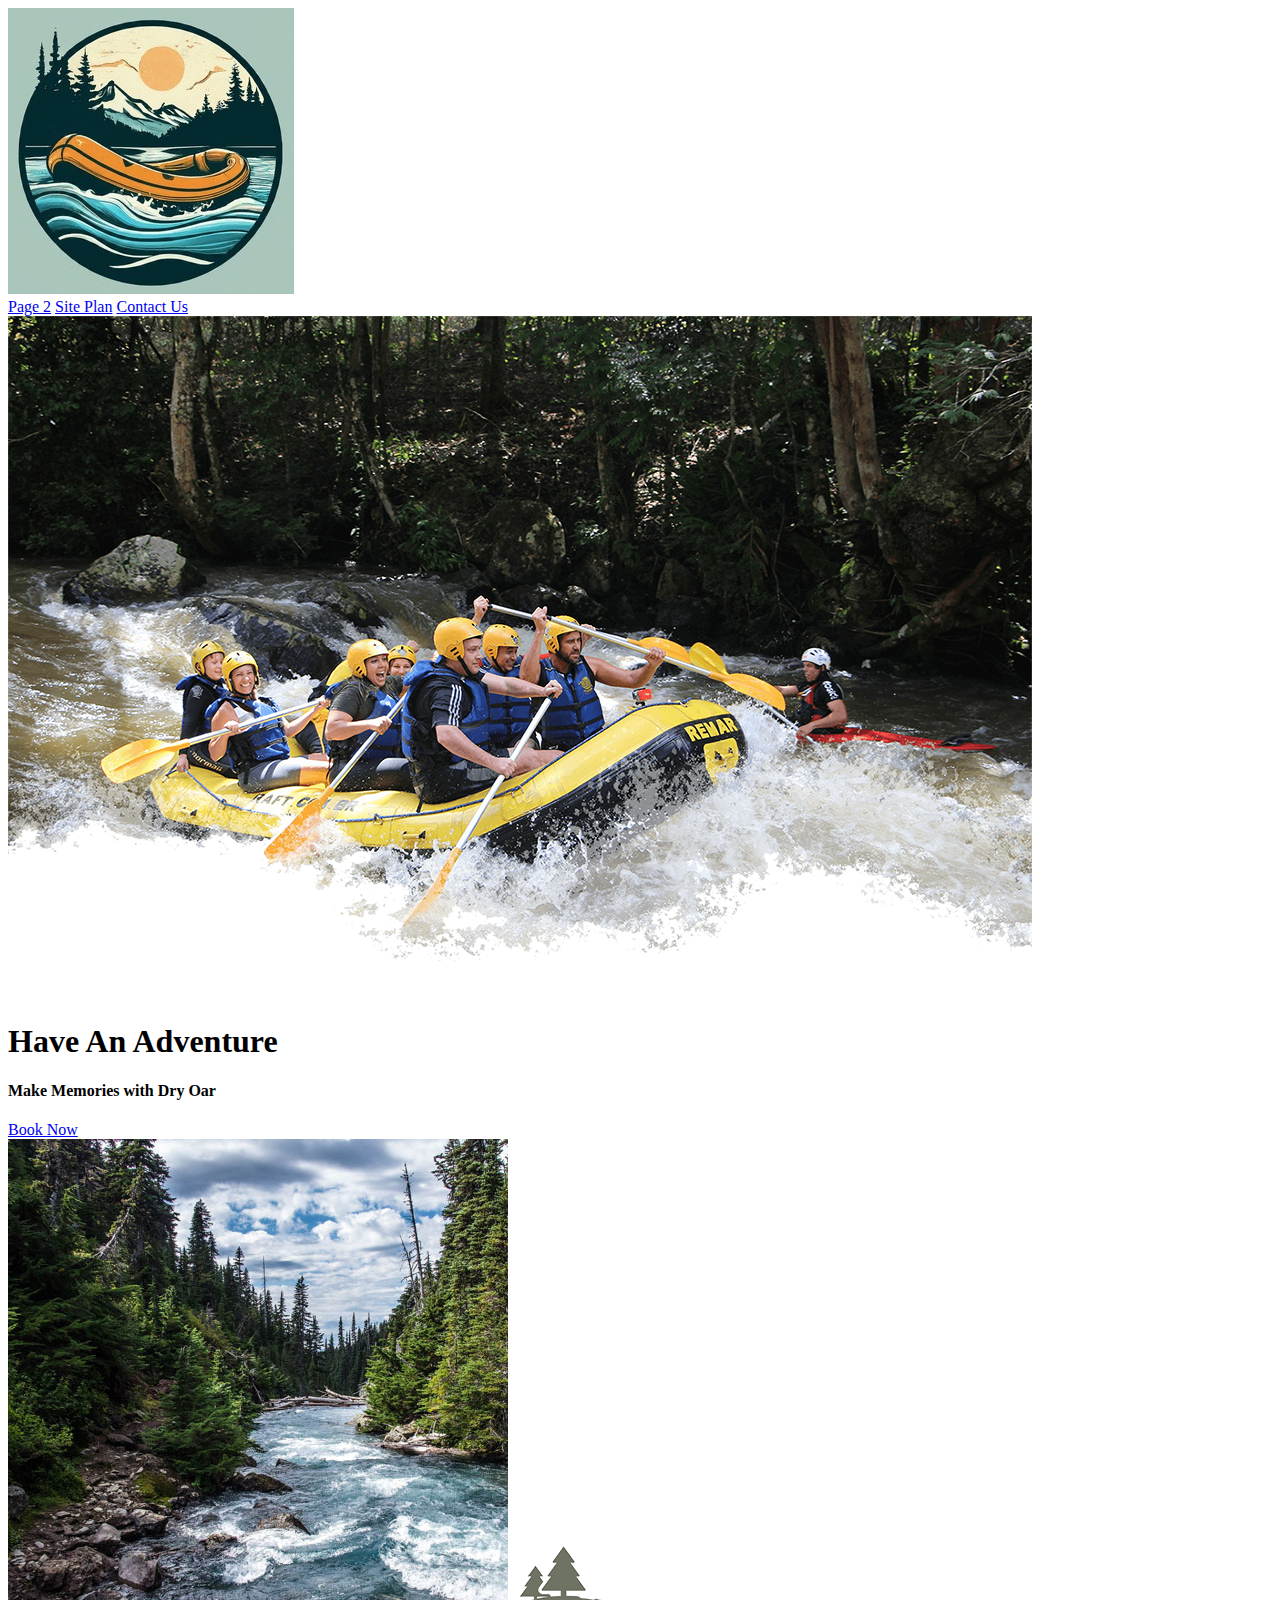
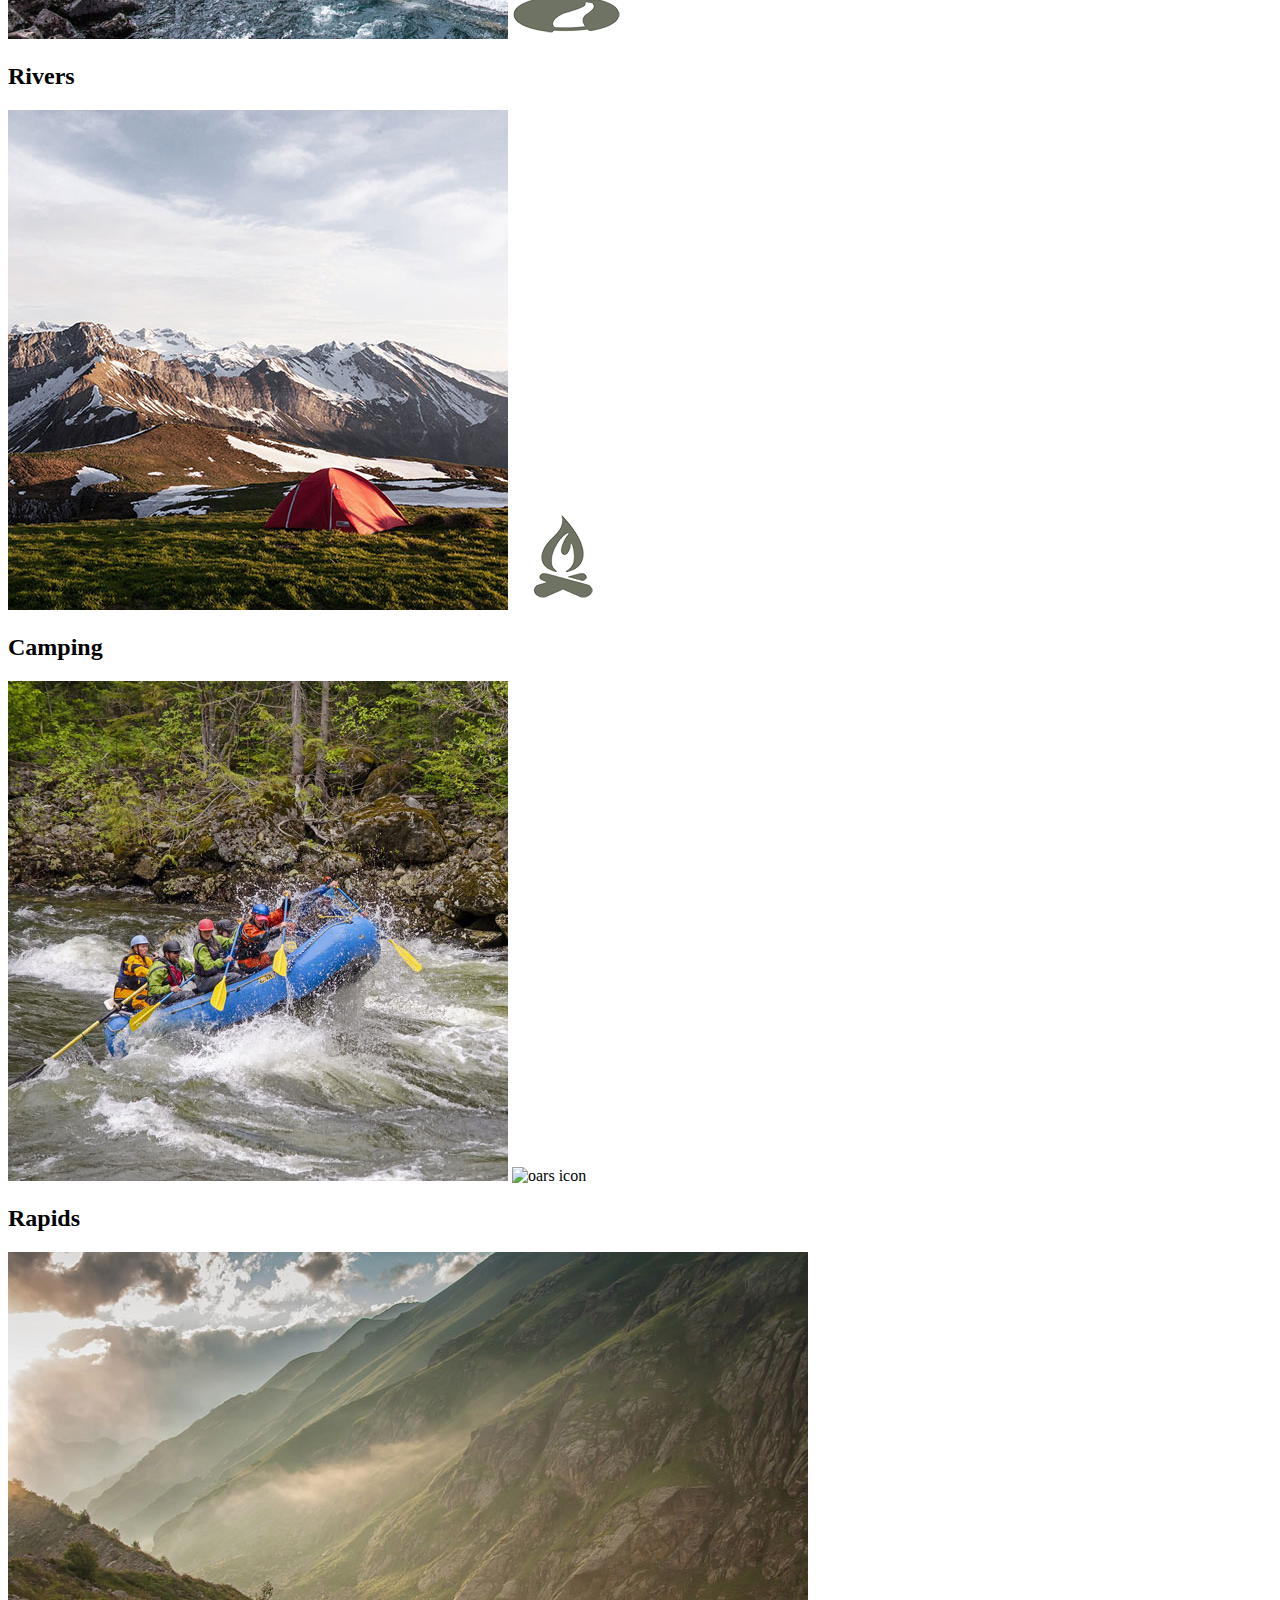
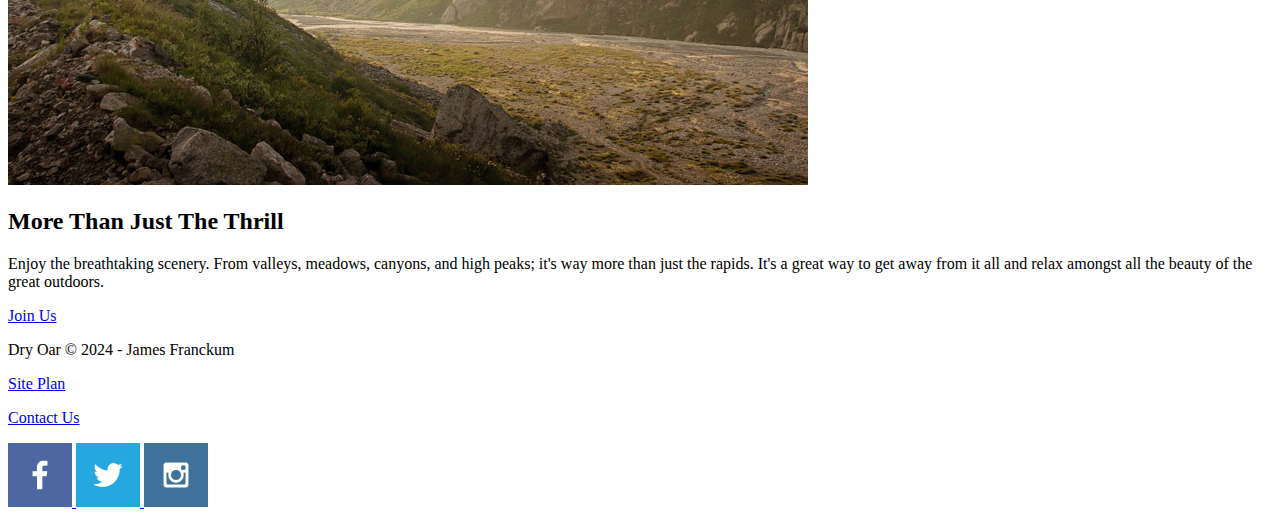
==== wwr/index.html @ 5904054d "created index.html" ====
<!DOCTYPE html>
<html lang="en">
<head>
    <meta charset="UTF-8">
    <meta name="viewport" content="width=device-width, initial-scale=1.0">
    <title>Whitewater Rafting Vacations | Dry Oar Boating | Home</title>
</head>
<body>
    <header>
        <a id="logo_link" href="index.html">
            <img src="images/rwwr_logo.jpg" alt="Dry Oar Logo">
        </a>
        <nav>
            <a href="index.html"></a>
            <a href="#">Page 2</a>
            <a href="site_plan-refting.html">Site Plan</a>
            <a href="contactus.html">Contact Us</a>
        </nav>
    </header>
    <div id="hero">
        <div id="hero-box">
            <img id="hero-img" src="images/hero.png" alt="People enjoying white water rafting">
        </div>
        <section id="hero-msg">
            <h1 class="home-title">Have An Adventure</h1>
            <h4>Make Memories with Dry Oar </h4>
            <div class='button-box'>
                <a class='book' href="contactus.html">Book Now</a>
            </div>
        </section>
    </div>
    <main class="home-grid">
        <section class="rivers-card">
            <img class="card-img" src="images/rivers.jpg" alt="river in forest">
            <img class="icon" src="images/river_icon.png" alt="river icon">
            <h2>Rivers</h2>
        </section>
        <section class="campping-card">
            <img class="card-img" src="images/camping.jpg" alt="tent int the mountains">
            <img class="icon" src="images/fire_icon.png" alt="fire icon">
            <h2>Camping</h2>
        </section>
        <section class="rapids-card">
            <img class="card-img" src="images/rapids.jpg" alt="rafting boat">
            <img class="icon" src="images/ oars.png" alt="oars icon">
            <h2>Rapids</h2>
        </section>
        <img class="mountains" src="images/mountains.jpg" alt="Misty mountains">
    <section class="msg">
        <h2>More Than Just The Thrill</h2>
        <p>Enjoy the breathtaking scenery. From valleys, meadows, canyons, and high peaks; it's way more than just the rapids. It's a great way to get away from it all and relax amongst all the beauty of the great outdoors. </p>
        <a class='join' href="rivers.html">Join Us</a>
    </section>
    </main>
    <footer>
        <p>Dry Oar &copy; 2024 - James Franckum</p>
        <p><a href="site-plan-rafting.html">Site Plan</a></p>
        <p><a href="contactus.html">Contact Us</a></p>
        <div class="social">
            <a href="https://facebook.com">
                <img src="images/facebook.png" alt="fb icon">
            </a>
            <a href="https://twitter.com">
                <img src="images/twitter.png" alt="twitter icon">
            </a>
            <a href="https://instagram.com">
                <img src="images/instagram.png" alt="instagram icon">
            </a>
        </div>
    </footer>
</body>
</html>
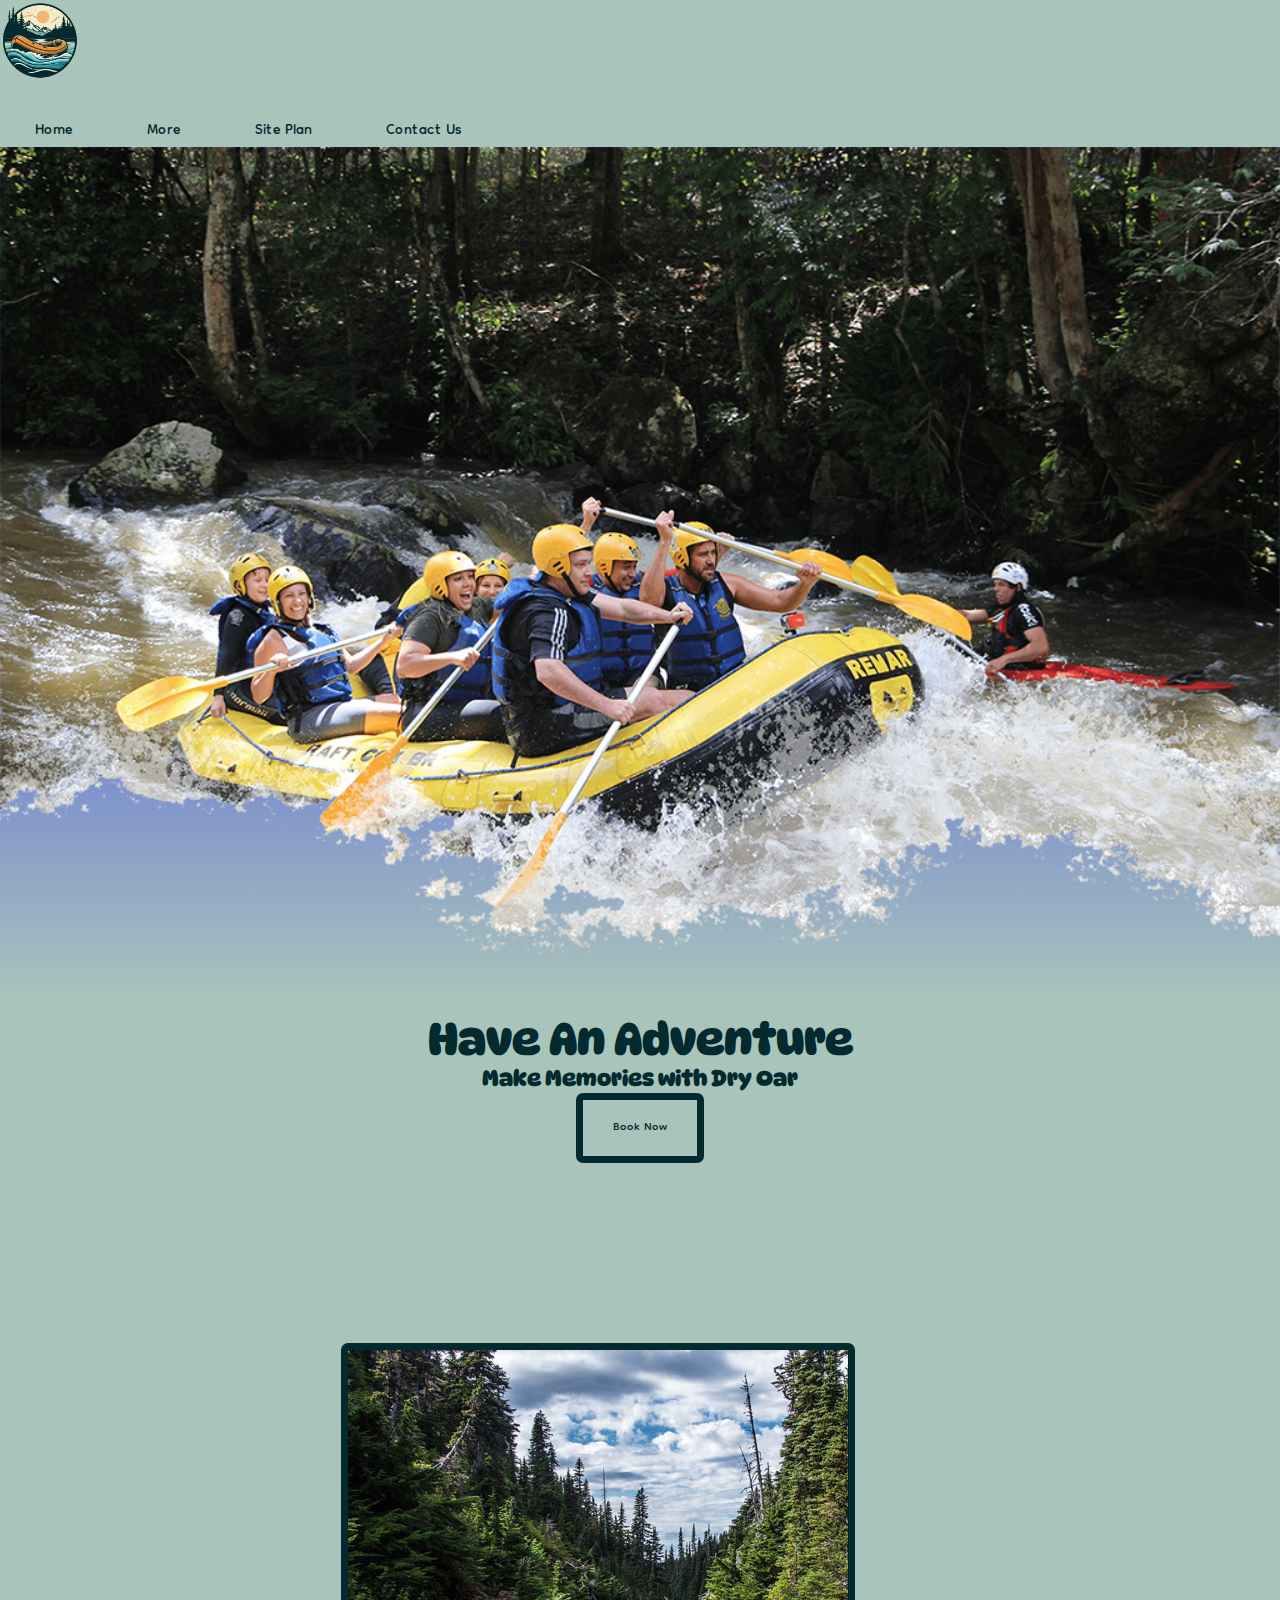
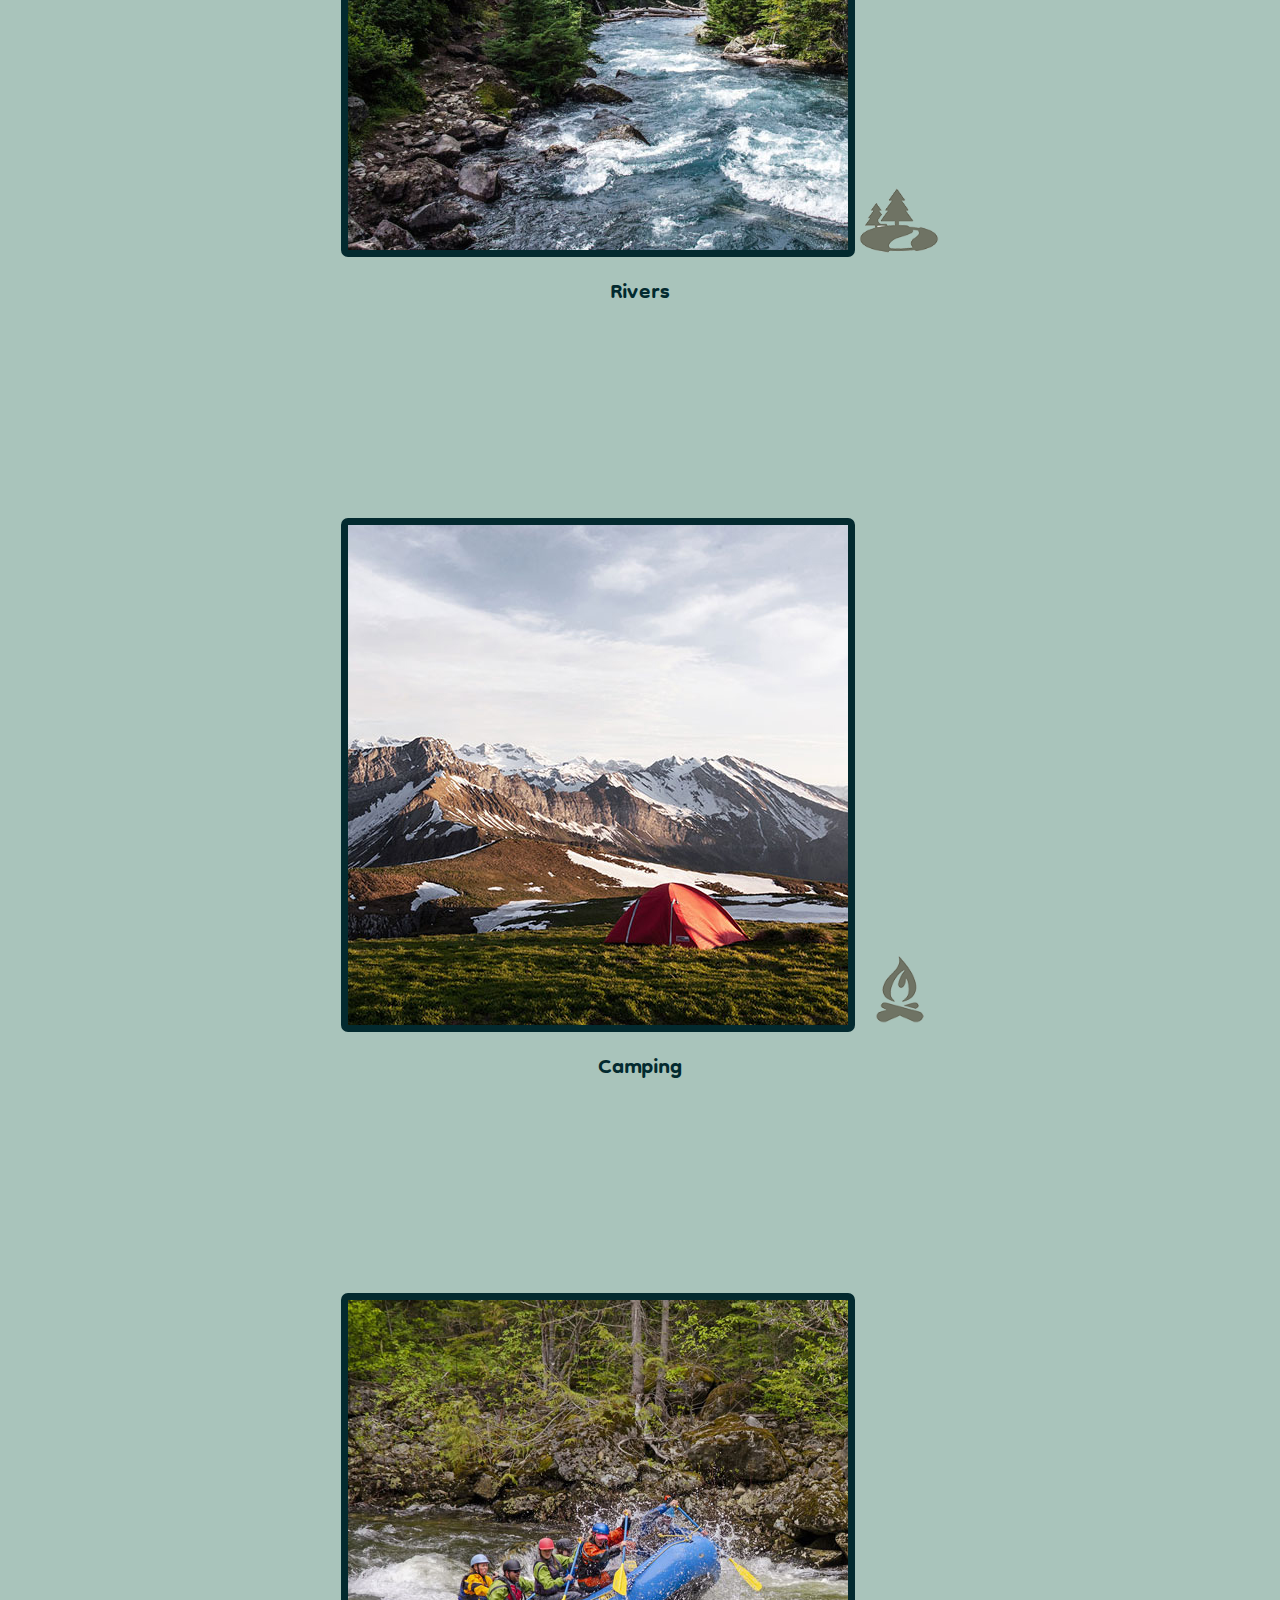
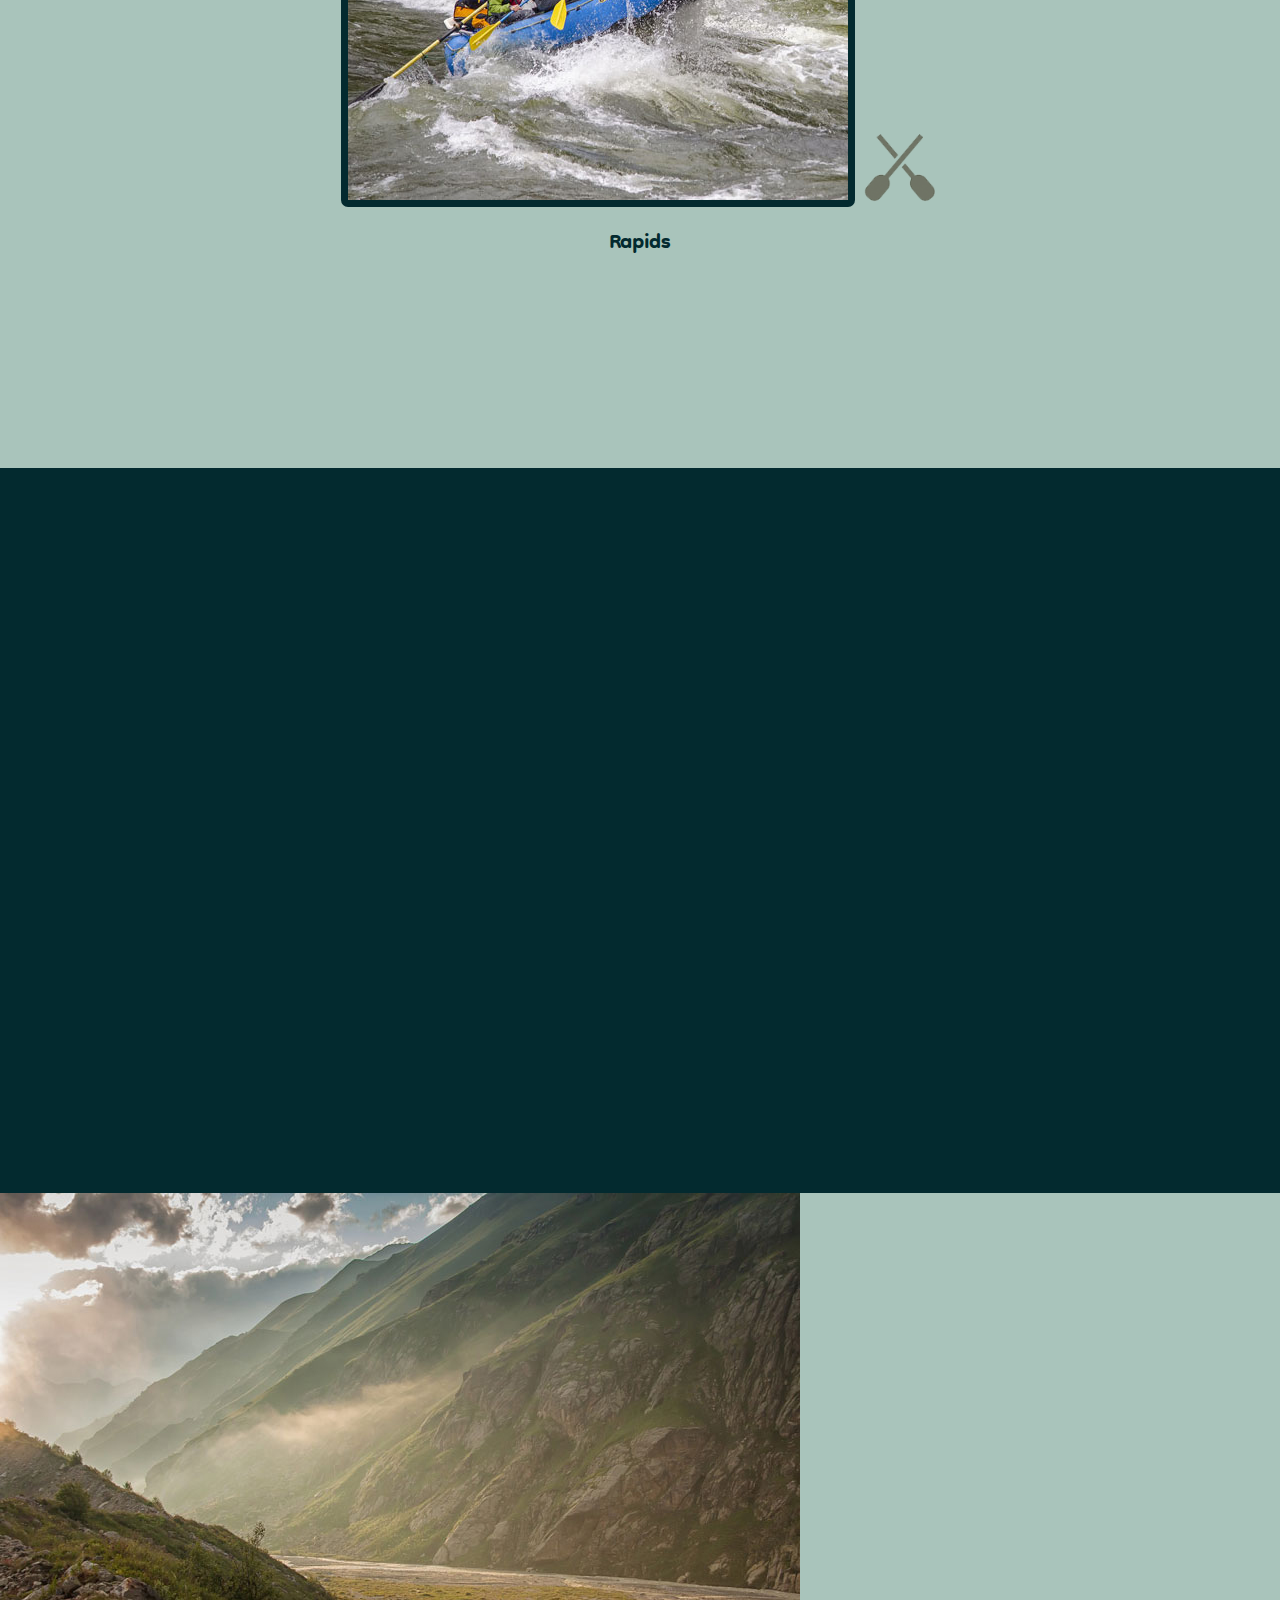
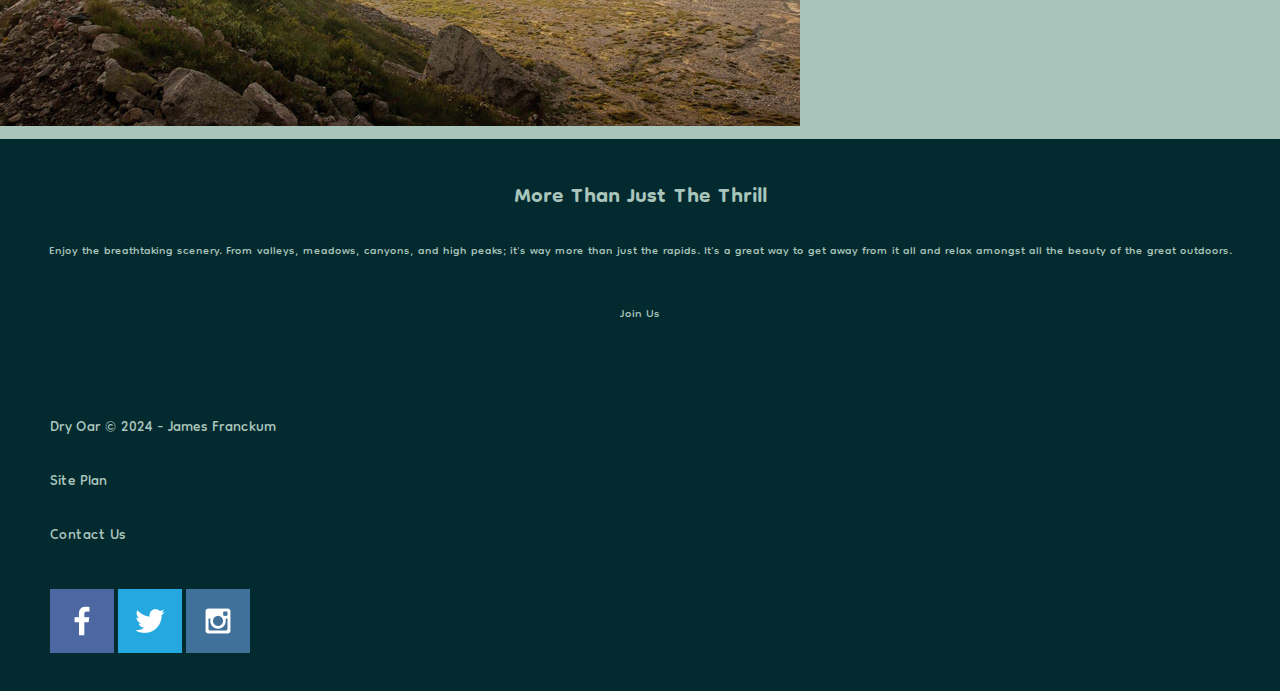
==== commit 456a38db: "w 4 and 5" ====
--- a/wwr/index.html
+++ b/wwr/index.html
@@ -1,18 +1,23 @@
 <!DOCTYPE html>
 <html lang="en">
 <head>
+    <link rel="stylesheet" href="styles/index.css">
     <meta charset="UTF-8">
     <meta name="viewport" content="width=device-width, initial-scale=1.0">
-    <title>Whitewater Rafting Vacations | Dry Oar Boating | Home</title>
+    <title> id="title">Whitewater Rafting Vacations | Dry Oar Boating | Home</title>
+    <link rel="preconnect" href="https://fonts.googleapis.com">
+    <link rel="preconnect" href="https://fonts.gstatic.com" crossorigin>
+    <link href="https://fonts.googleapis.com/css2?family=Dongle&family=DynaPuff:wght@400..700&family=Knewave&display=swap" rel="stylesheet">
 </head>
 <body>
+    <div id="content">
     <header>
         <a id="logo_link" href="index.html">
-            <img src="images/rwwr_logo.jpg" alt="Dry Oar Logo">
+            <img class="logo" src="images/rwwr_logo.jpg" alt="Dry Oar Logo">
         </a>
         <nav>
-            <a href="index.html"></a>
-            <a href="#">Page 2</a>
+            <a href="index.html">Home</a>
+            <a href="#">More</a>
             <a href="site_plan-refting.html">Site Plan</a>
             <a href="contactus.html">Contact Us</a>
         </nav>
@@ -35,38 +40,40 @@
             <img class="icon" src="images/river_icon.png" alt="river icon">
             <h2>Rivers</h2>
         </section>
-        <section class="campping-card">
+        <section class="camping-card">
             <img class="card-img" src="images/camping.jpg" alt="tent int the mountains">
             <img class="icon" src="images/fire_icon.png" alt="fire icon">
             <h2>Camping</h2>
         </section>
         <section class="rapids-card">
             <img class="card-img" src="images/rapids.jpg" alt="rafting boat">
-            <img class="icon" src="images/ oars.png" alt="oars icon">
+            <img class="icon" src="images/oars.png" alt="oars icon">
             <h2>Rapids</h2>
         </section>
+        <div id="background"></div>
         <img class="mountains" src="images/mountains.jpg" alt="Misty mountains">
-    <section class="msg">
-        <h2>More Than Just The Thrill</h2>
-        <p>Enjoy the breathtaking scenery. From valleys, meadows, canyons, and high peaks; it's way more than just the rapids. It's a great way to get away from it all and relax amongst all the beauty of the great outdoors. </p>
-        <a class='join' href="rivers.html">Join Us</a>
-    </section>
+        <section class="msg">
+            <h2>More Than Just The Thrill</h2>
+            <p>Enjoy the breathtaking scenery. From valleys, meadows, canyons, and high peaks; it's way more than just the rapids. It's a great way to get away from it all and relax amongst all the beauty of the great outdoors. </p>
+            <a class='join' href="rivers.html">Join Us</a>
+        </section>
     </main>
     <footer>
         <p>Dry Oar &copy; 2024 - James Franckum</p>
         <p><a href="site-plan-rafting.html">Site Plan</a></p>
         <p><a href="contactus.html">Contact Us</a></p>
         <div class="social">
-            <a href="https://facebook.com">
+            <a href="https://facebook.com" target="_blank">
                 <img src="images/facebook.png" alt="fb icon">
             </a>
-            <a href="https://twitter.com">
+            <a href="https://twitter.com" target="_blank">
                 <img src="images/twitter.png" alt="twitter icon">
             </a>
-            <a href="https://instagram.com">
+            <a href="https://instagram.com" target="_blank">
                 <img src="images/instagram.png" alt="instagram icon">
             </a>
         </div>
     </footer>
+</div>
 </body>
 </html>--- a/wwr/styles/index.css
+++ b/wwr/styles/index.css
@@ -0,0 +1,187 @@
+.dongle-regular {
+    font-family: "Dongle", sans-serif;
+    font-weight: 400px;
+    font-style: normal;
+    font-size: 100px;
+  }
+.dynapuff{
+    font-family: "DynaPuff", system-ui;
+    font-optical-sizing: auto;
+    font-weight: 5%;
+    font-style: normal;
+    font-variation-settings:
+      "wdth" 200;
+  }
+.knewave-regular {
+    font-family: "Knewave", system-ui;
+    font-weight: 400;
+    font-style: normal;
+  }
+head{
+    text-align: center;
+}
+h4{
+    padding-bottom: 20px;
+}
+h1, h4{
+    font-family: "DynaPuff", sans-serif;
+}
+body{
+    background-color: #a9c4bb;
+    color: #032a2f;
+    font-family: "Dongle", sans-serif;
+    font-size: 22px;
+    margin: 0;
+    padding: 0;
+}
+h2{
+    margin: 0;
+}
+header{
+    background-color: #a9c4bb;
+    color: #032a2f;
+    text-align: left;
+}
+#content{
+    max-width: 1600px;
+    margin: 0 auto;
+}
+nav a{
+    text-align: 0 auto;
+    color: #032a2f;
+    background-color: #a9c4bb;
+    text-decoration: none;
+    padding: 35px;
+}
+nav a:hover{
+    background-color: #032a2f;
+    color: #a9c4bb;
+    text-decoration: none;
+}
+#hero-img{
+    background-color: aliceblue;
+    background-image: linear-gradient(blue, #a9c4bb);
+}
+.home-title{
+    color: #032a2f;
+    margin: 0 auto;
+    text-align: center;
+    font-size: 2em;
+    margin-top: 10px;
+}
+#hero-msg h1{
+    margin: 0 auto;
+    text-align: center;
+}
+#hero-msg h4{
+    margin: 0 auto;
+    text-align: center;
+    color: #032a2f;
+}
+.button-box{
+    margin: 0 auto;
+    text-align: center;
+}
+#background{
+    background-color: #032a2f;
+    height: 725px;
+}
+.book{
+    background-color: #a9c4bb;
+    color: #032a2f;
+    text-decoration: none;
+    margin: 0 auto;
+    text-align: center;
+    font-size: 18px;
+    padding: 15px 30px;
+    margin-top: 50px;
+    border: 7px #032a2f solid;
+    border-radius: 7px;
+}
+.join{
+    background-color: #032a2f;
+    color: #a9c4bb;
+    text-decoration: none;
+    font-size: 18px;
+    padding: 15px 30px;
+    margin-top: 50px;
+    border: 10px #032a2f solid;
+}
+.join:hover{
+    color: #eb8d2d;
+    font-weight: bold;
+    background-color: #a9c4bb;
+    border: 7px #eb8d2d solid;
+    border-radius: 7px;
+}
+.book:hover{
+    background-color: #a9c4bb;
+    color: #eb8d2d;
+    font-weight: bold;
+    border: 7px #eb8d2d solid;
+    border-radius: 7px;
+}
+.msg{
+    background-color: #032a2f;
+    text-align: center;
+    padding: 35px;
+}
+.msg h2{
+    color: #a9c4bb;
+}
+.msg p{
+    color: #a9c4bb;
+    font-size: .8em;
+    padding-bottom: 15px;
+}
+footer{
+    background-color: #032a2f;
+    color: #a9c4bb;
+    padding: 25px 50px;
+}
+footer a{
+    color: #a9c4bb;
+    text-decoration: none;
+    background-color: #032a2f;
+}
+footer .social img{
+    padding-top: 15px;
+}
+footer a:hover{
+    color: #032a2f;
+    background-color: #a9c4bb;
+}
+.icon{
+    width: 80px;
+    margin: 0 auto;
+    text-align: center;
+    padding-top: 10px;
+}
+#hero-img{
+    width: 100%;
+    margin: 0 auto;
+    text-align: center;
+}
+.logo{
+    width: 80px;
+    padding-bottom: 22px;
+}
+#logo_link{
+    padding-top: 5px;
+}
+.rivers-card{
+    text-align: center;
+    margin: 200px 0;
+}
+.card-img{
+    border: 7px #032a2f solid;
+    border-radius: 7px;
+}
+.camping-card{
+    text-align: center;
+    margin: 200px 0;
+}
+.rapids-card{
+    text-align: center;
+    margin: 200px 0;
+}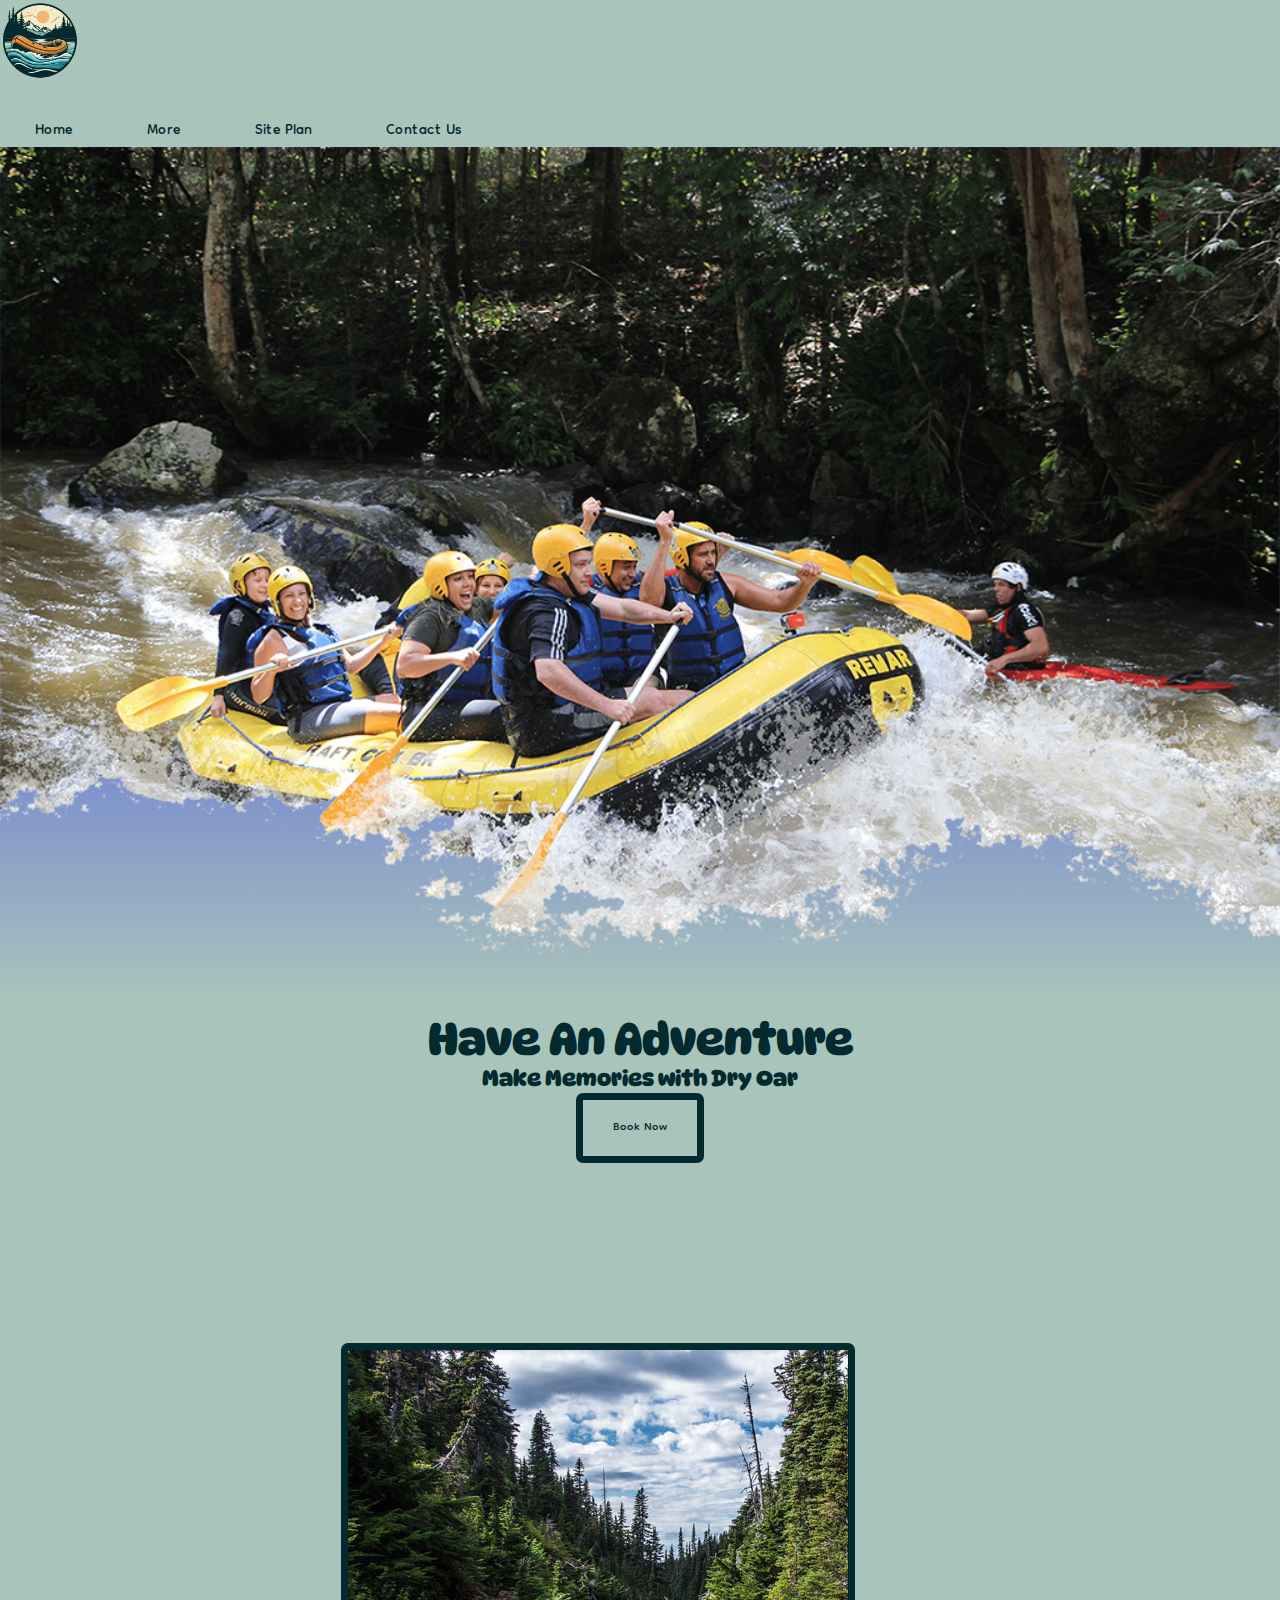
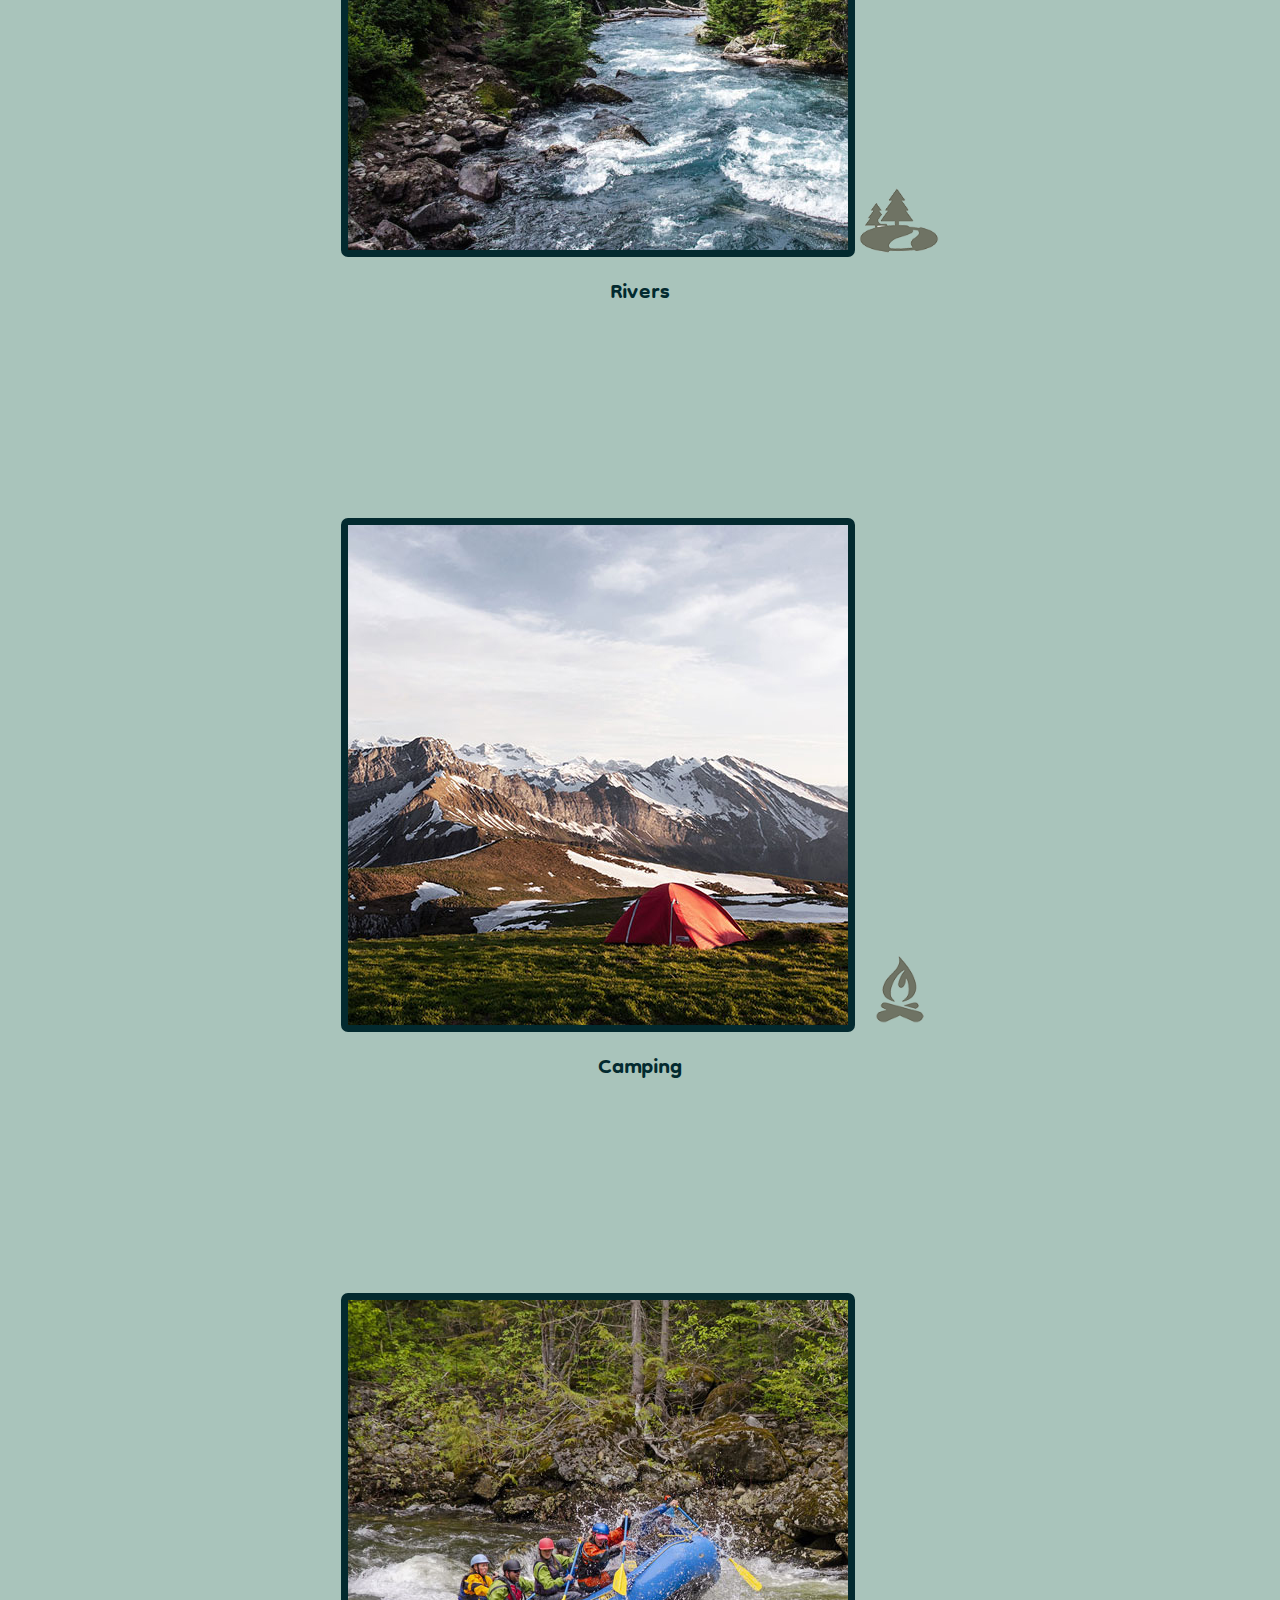
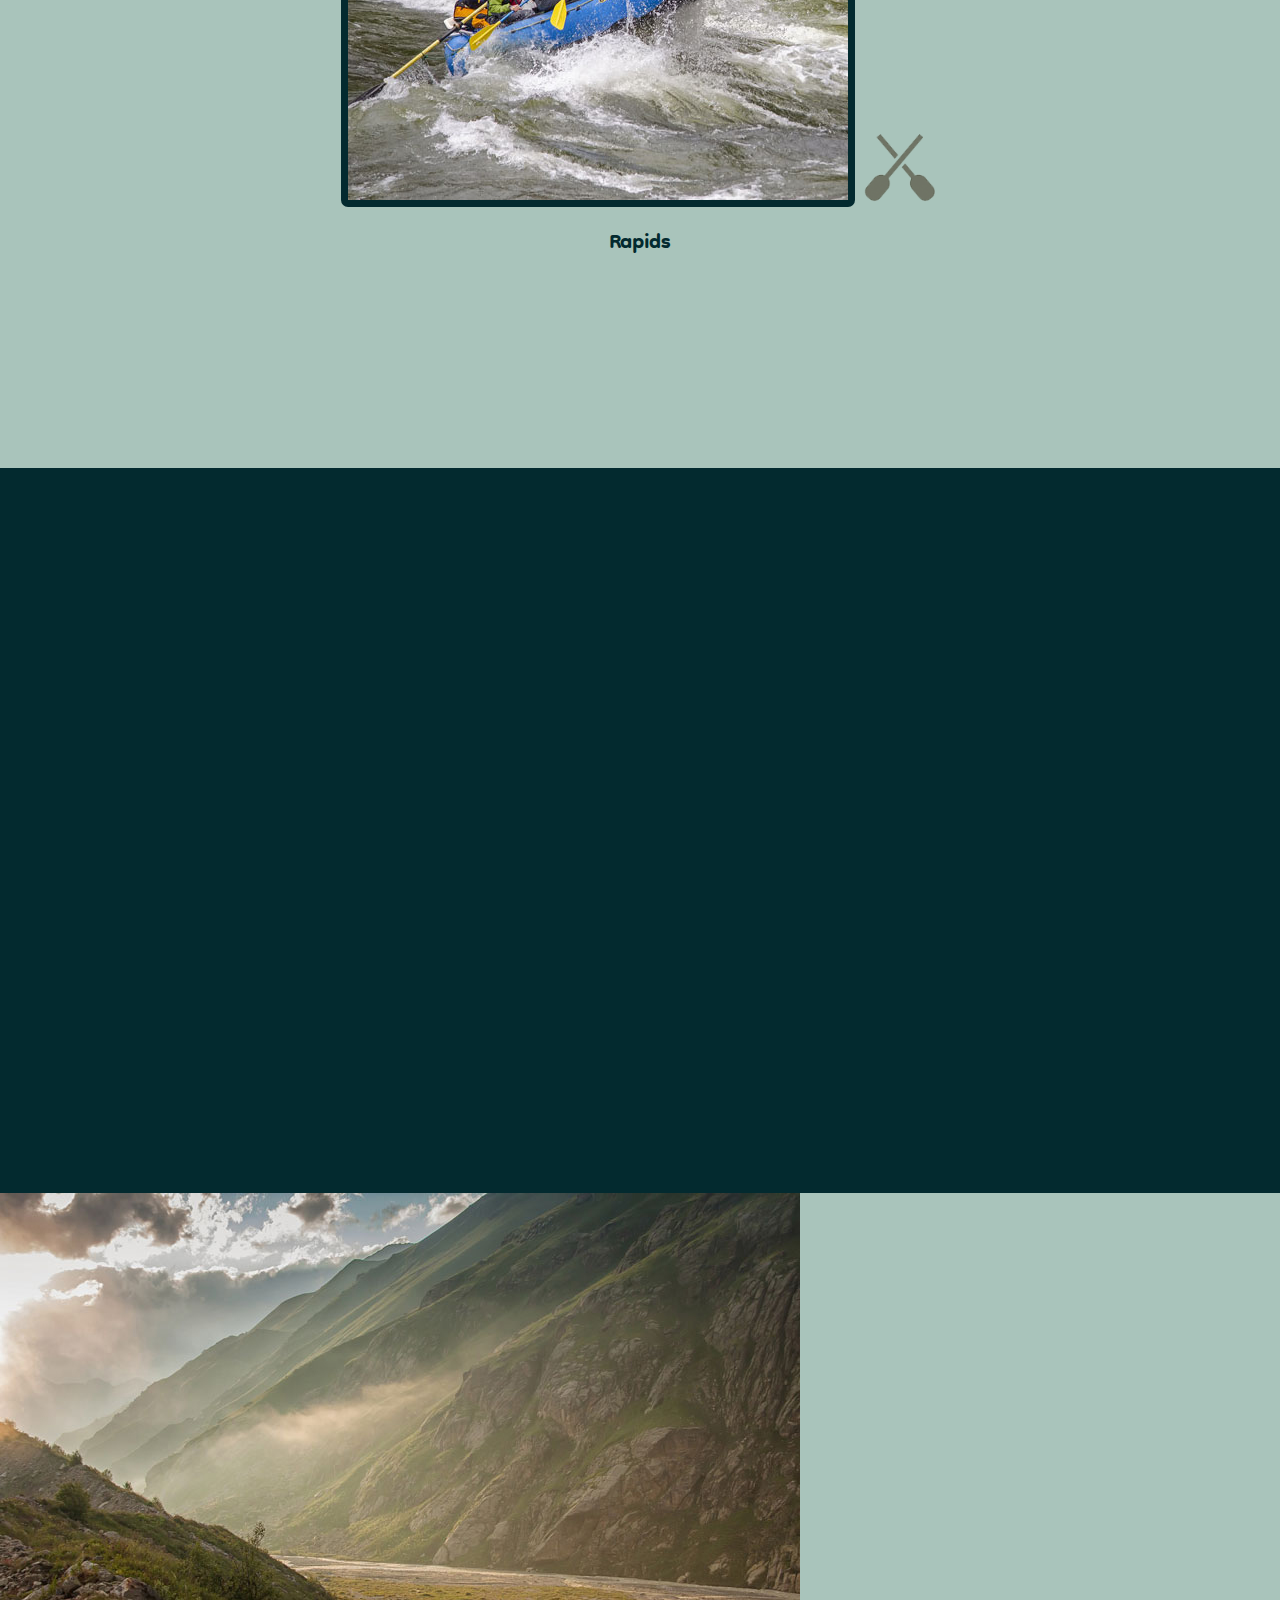
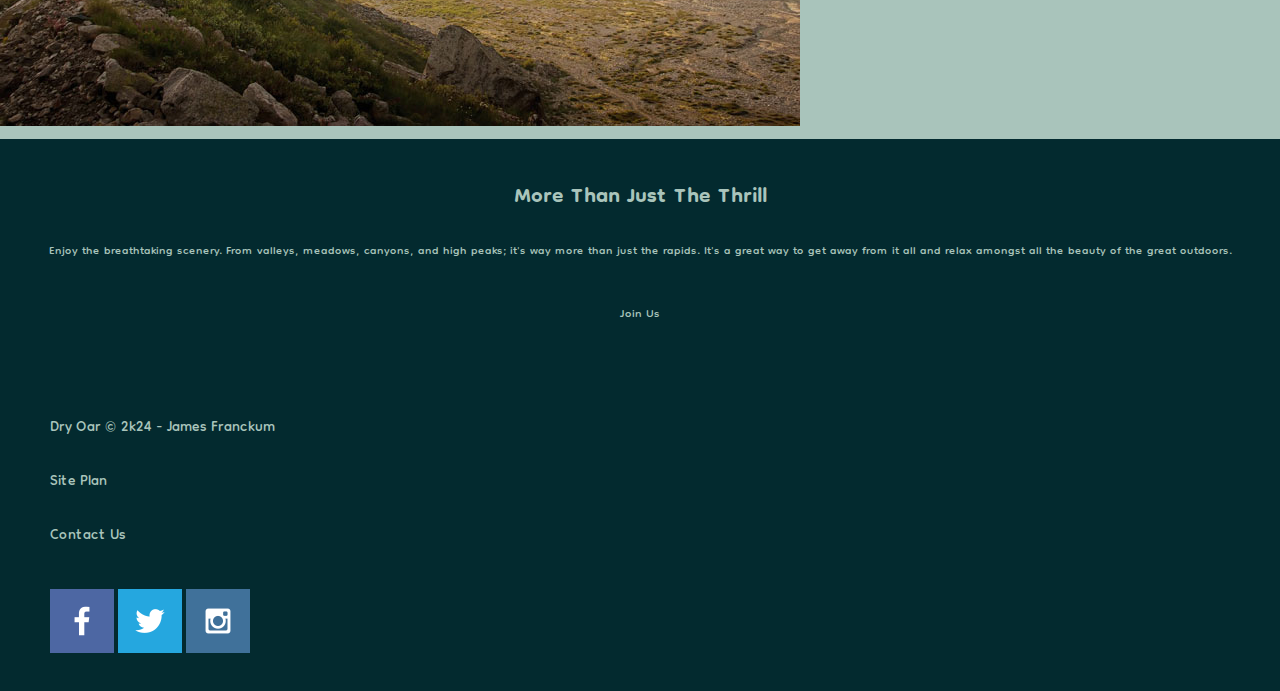
==== commit 7021b827: "final touches 2" ====
--- a/wwr/index.html
+++ b/wwr/index.html
@@ -59,7 +59,7 @@
         </section>
     </main>
     <footer>
-        <p>Dry Oar &copy; 2024 - James Franckum</p>
+        <p>Dry Oar &copy; 2k24 - James Franckum</p>
         <p><a href="site-plan-rafting.html">Site Plan</a></p>
         <p><a href="contactus.html">Contact Us</a></p>
         <div class="social">
--- a/wwr/styles/index.css
+++ b/wwr/styles/index.css
@@ -1,6 +1,6 @@
 .dongle-regular {
     font-family: "Dongle", sans-serif;
-    font-weight: 400px;
+    font-weight: 401px;
     font-style: normal;
     font-size: 100px;
   }
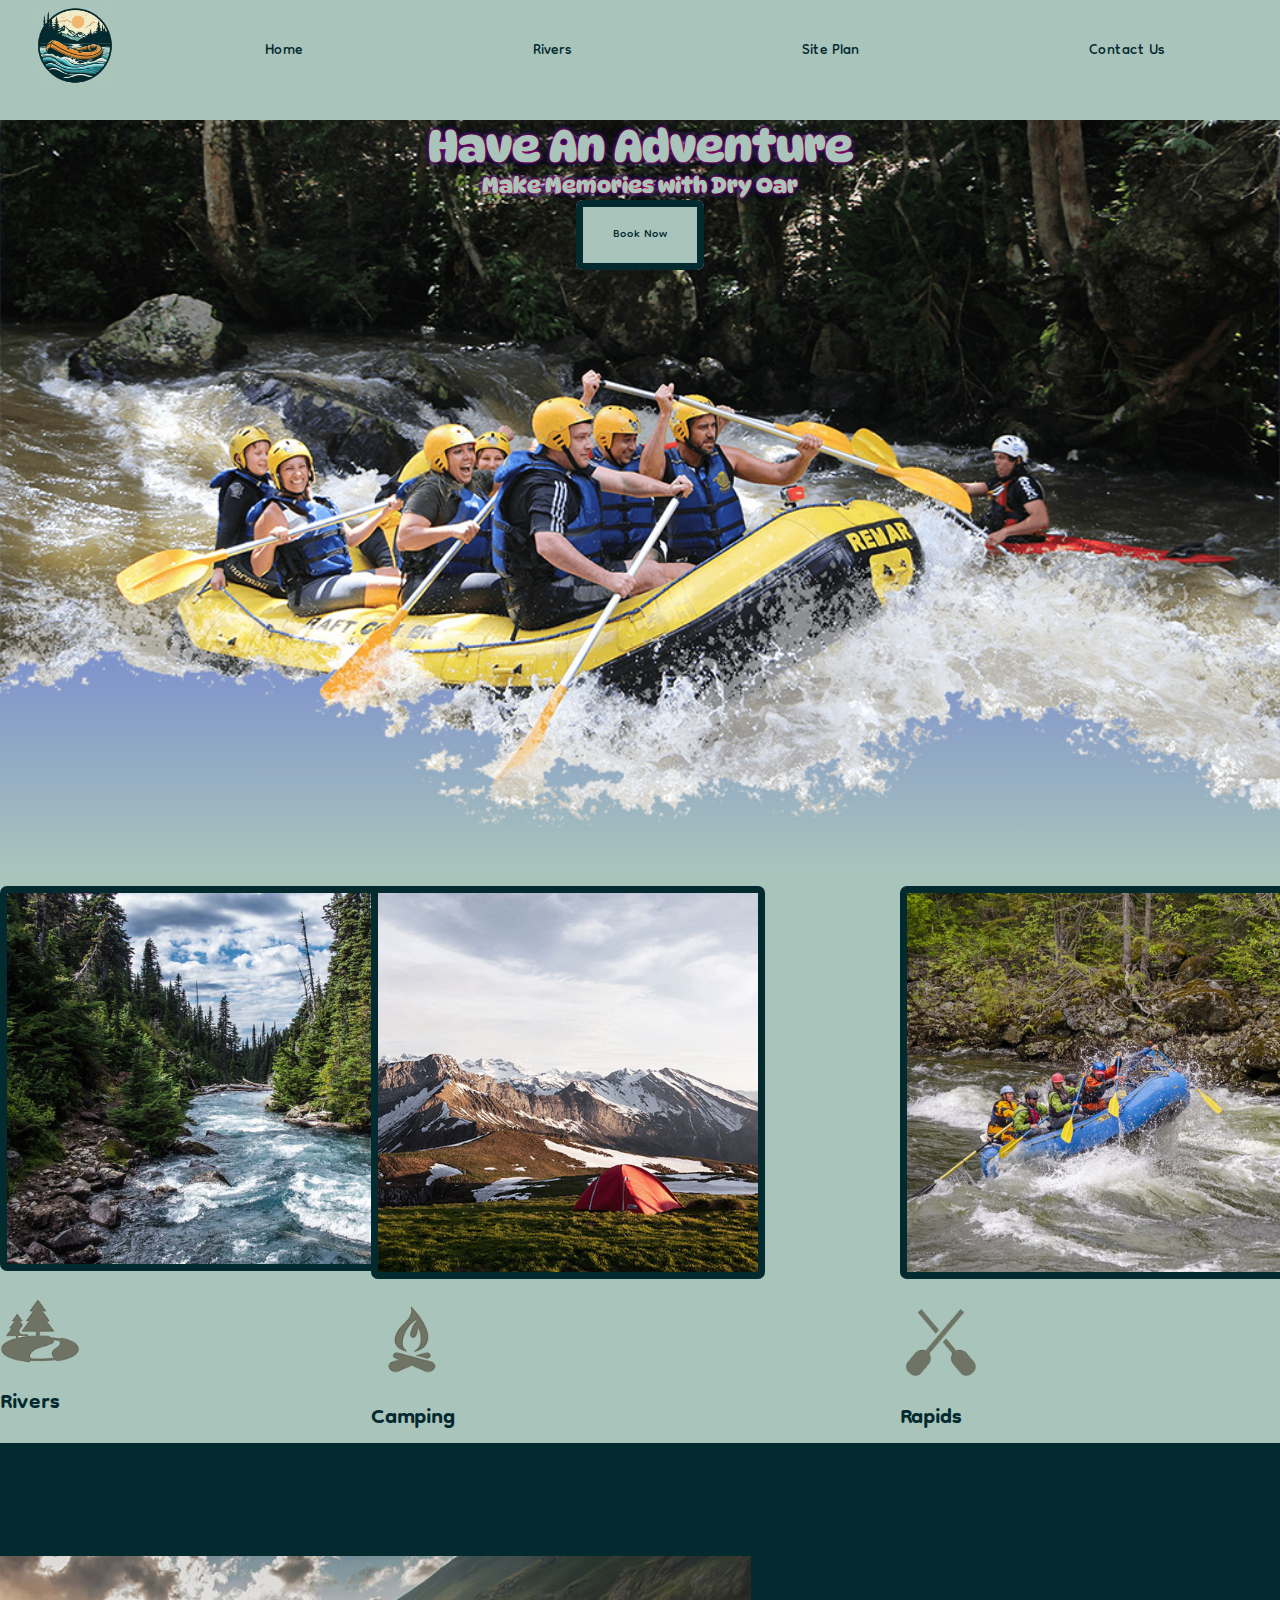
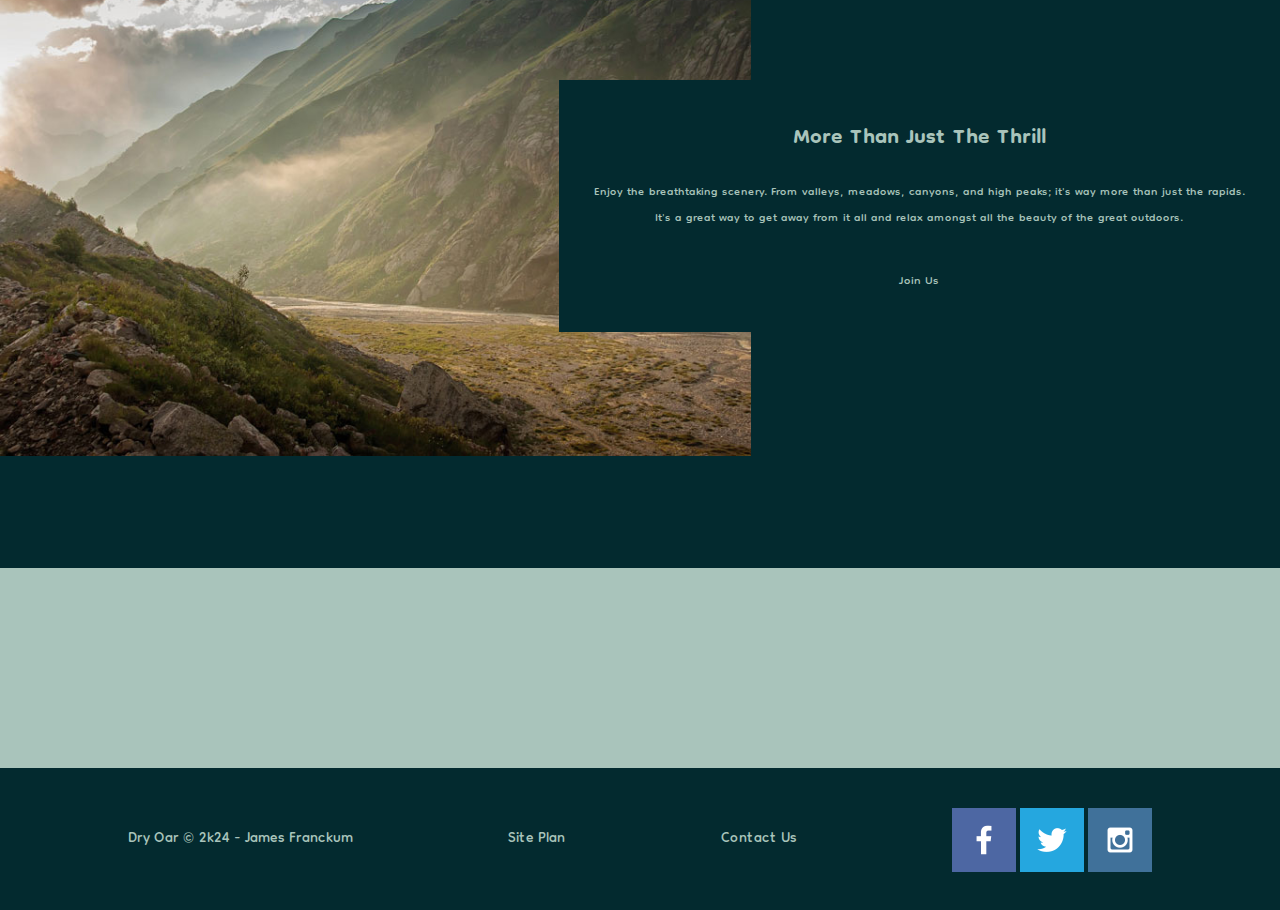
==== commit 3126bf43: "added rivers page" ====
--- a/wwr/index.html
+++ b/wwr/index.html
@@ -17,7 +17,7 @@
         </a>
         <nav>
             <a href="index.html">Home</a>
-            <a href="#">More</a>
+            <a href="rivers.html">Rivers</a>
             <a href="site_plan-refting.html">Site Plan</a>
             <a href="contactus.html">Contact Us</a>
         </nav>
--- a/wwr/styles/index.css
+++ b/wwr/styles/index.css
@@ -1,6 +1,6 @@
 .dongle-regular {
     font-family: "Dongle", sans-serif;
-    font-weight: 401px;
+    font-weight: 400px;
     font-style: normal;
     font-size: 100px;
   }
@@ -20,6 +20,10 @@
 head{
     text-align: center;
 }
+nav{
+    display: flex;
+    justify-content: space-around;
+}
 h4{
     padding-bottom: 20px;
 }
@@ -38,6 +42,8 @@
     margin: 0;
 }
 header{
+    display: grid;
+    grid-template-columns: 150px auto;
     background-color: #a9c4bb;
     color: #032a2f;
     text-align: left;
@@ -58,10 +64,6 @@
     color: #a9c4bb;
     text-decoration: none;
 }
-#hero-img{
-    background-color: aliceblue;
-    background-image: linear-gradient(blue, #a9c4bb);
-}
 .home-title{
     color: #032a2f;
     margin: 0 auto;
@@ -69,14 +71,36 @@
     font-size: 2em;
     margin-top: 10px;
 }
+#hero-box{
+    grid-column: 1 / 4;
+    grid-row: 1 / 3;
+    z-index: -1;
+}
+#hero{
+    display: grid;
+    grid-template-columns: 1fr 3fr 1fr;
+    margin-top: -100px;
+}
+#hero-msg{
+    grid-column: 2 / 3;
+    grid-row: 1 /2;
+    margin-top: 100px;
+}
 #hero-msg h1{
     margin: 0 auto;
     text-align: center;
+    color: #a9c4bb;
+    text-shadow: 0 0 3px #FF0000, 0 0 5px #0000FF;
 }
 #hero-msg h4{
     margin: 0 auto;
     text-align: center;
-    color: #032a2f;
+    color: #a9c4bb;
+    text-shadow: 0 0 3px #FF0000, 0 0 5px #0000FF;
+}
+main{
+    display: grid;
+    grid-template-columns: repeat(1fr, 10);
 }
 .button-box{
     margin: 0 auto;
@@ -85,6 +109,8 @@
 #background{
     background-color: #032a2f;
     height: 725px;
+    grid-column: 1/11;
+    grid-row: 4/9;
 }
 .book{
     background-color: #a9c4bb;
@@ -125,6 +151,8 @@
     background-color: #032a2f;
     text-align: center;
     padding: 35px;
+    grid-column: 6/10;
+    grid-row: 6/7;
 }
 .msg h2{
     color: #a9c4bb;
@@ -138,6 +166,10 @@
     background-color: #032a2f;
     color: #a9c4bb;
     padding: 25px 50px;
+    margin-top: 200px;
+    display: flex;
+    justify-content: space-around;
+    align-items: center;
 }
 footer a{
     color: #a9c4bb;
@@ -161,6 +193,8 @@
     width: 100%;
     margin: 0 auto;
     text-align: center;
+    background-color: aliceblue;
+    background-image: linear-gradient(blue, #a9c4bb);
 }
 .logo{
     width: 80px;
@@ -168,20 +202,33 @@
 }
 #logo_link{
     padding-top: 5px;
+    justify-self: center;
+    align-self: center;
 }
 .rivers-card{
-    text-align: center;
-    margin: 200px 0;
+    grid-column: 2/4;
+    grid-row: 2/3;
 }
 .card-img{
     border: 7px #032a2f solid;
     border-radius: 7px;
+    grid-column: 5/7;
+    grid-row: 2/3;
 }
 .camping-card{
-    text-align: center;
-    margin: 200px 0;
+    grid-column: 5/7;
+    grid-row: 2/3;
 }
 .rapids-card{
-    text-align: center;
-    margin: 200px 0;
-}+    grid-column: 8/10;
+    grid-row: 2/3;
+}
+.card-img, .mountains{
+    width: 100%;
+}
+.mountains{
+    grid-column: 2/7;
+    grid-row: 5/8;
+}
+/**Start second river page information**/
+.river